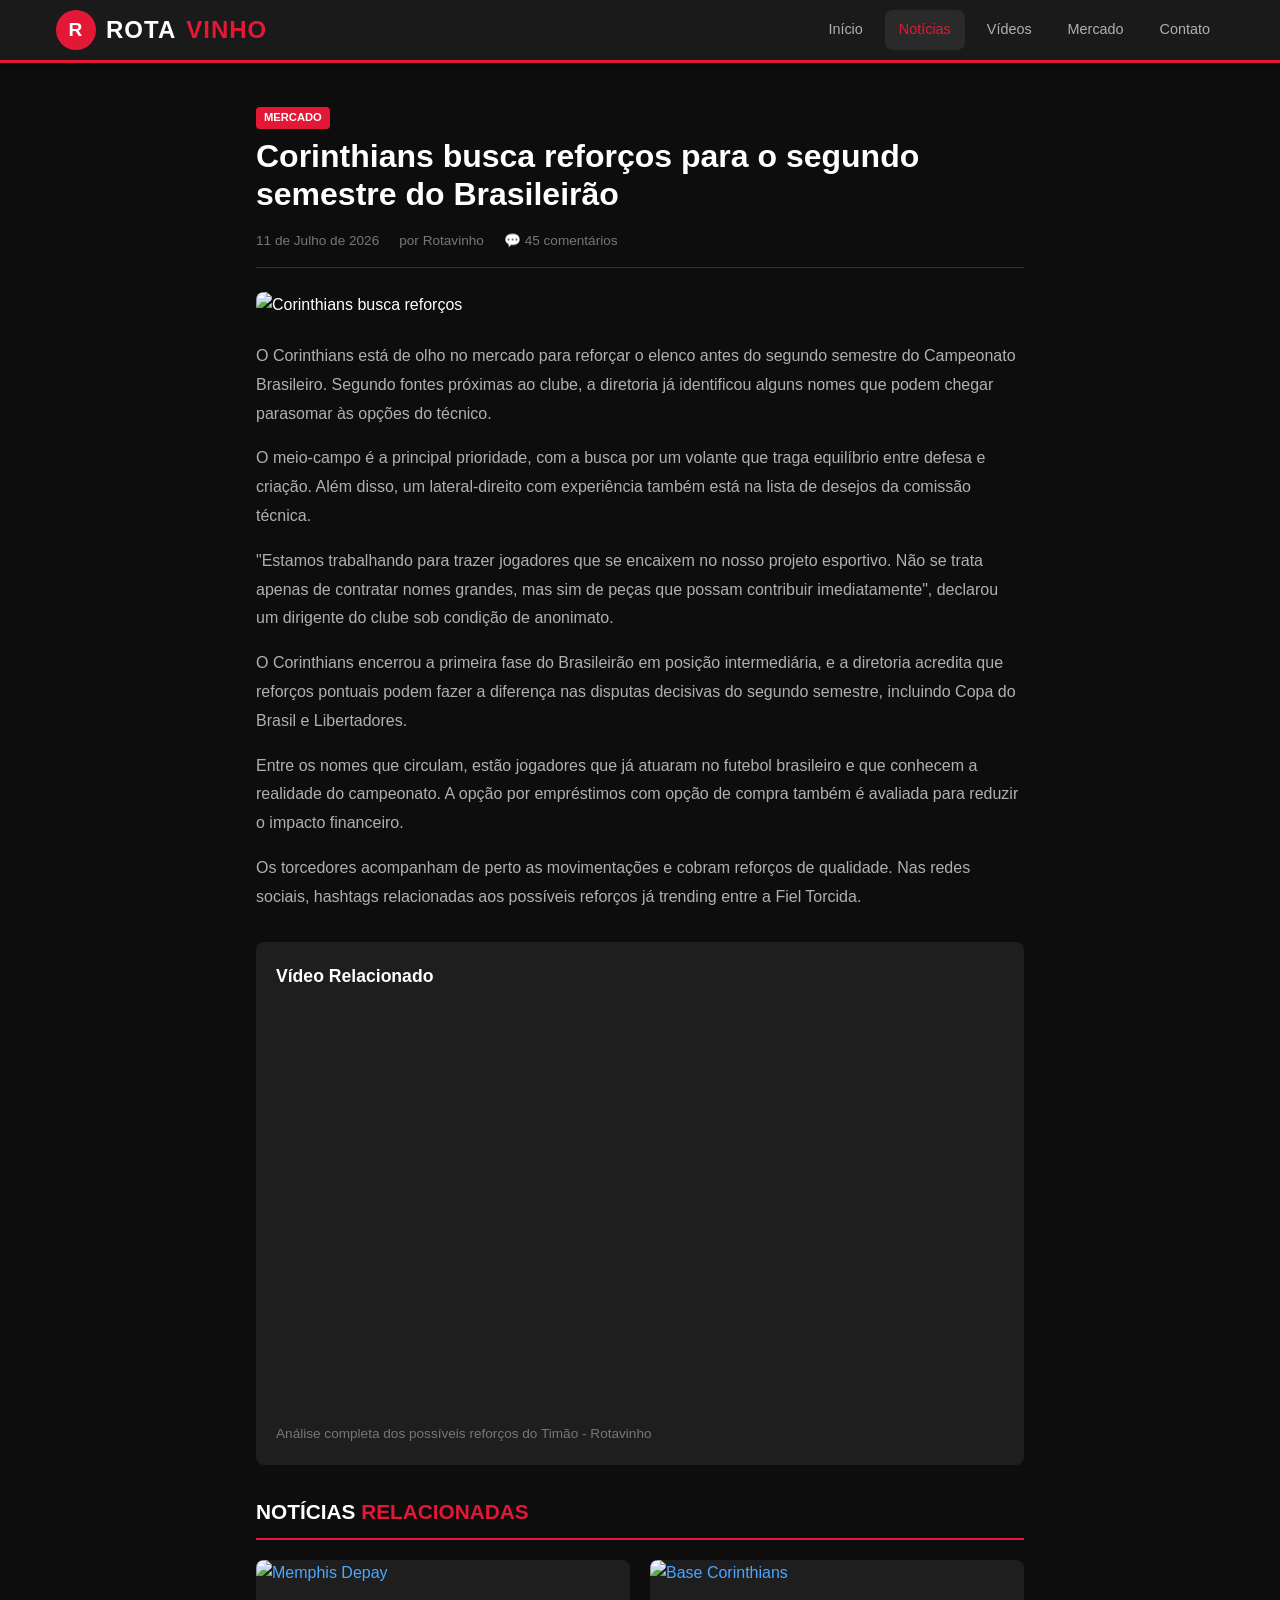
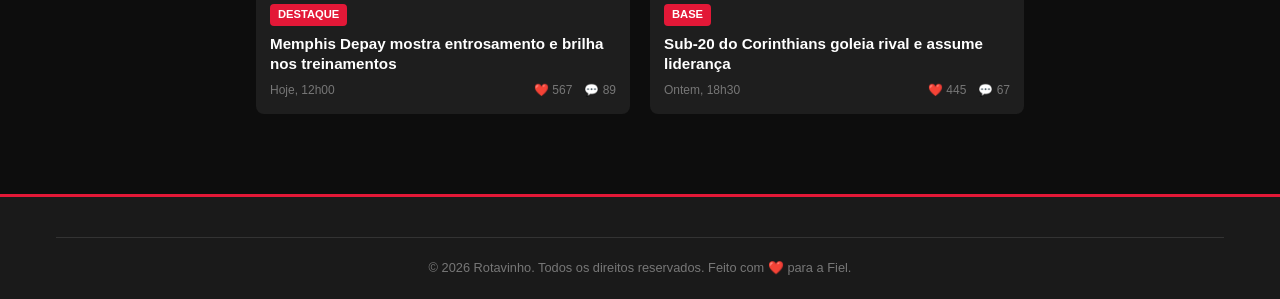
==== noticia.html @ fa078aca "Blog Rotavinho - noticias e videos do Corinthians" ====
<!DOCTYPE html>
<html lang="pt-BR">
<head>
    <meta charset="UTF-8">
    <meta name="viewport" content="width=device-width, initial-scale=1.0">
    <title>Corinthians busca reforços - Rotavinho</title>
    <link rel="stylesheet" href="css/style.css">
</head>
<body>

    <header class="header">
        <div class="container header-inner">
            <a href="index.html" class="logo">
                <div class="logo-icon">R</div>
                Rota<span>vinho</span>
            </a>

            <nav id="mainNav">
                <a href="index.html">Início</a>
                <a href="index.html#noticias" class="active">Notícias</a>
                <a href="videos.html">Vídeos</a>
                <a href="index.html#mercado">Mercado</a>
                <a href="index.html#contato">Contato</a>
            </nav>

            <button class="hamburger" id="menuToggle" aria-label="Menu">
                <span></span>
                <span></span>
                <span></span>
            </button>
        </div>
    </header>

    <article class="news-detail">
        <span class="news-card-tag">Mercado</span>
        <h1 class="news-detail-title">Corinthians busca reforços para o segundo semestre do Brasileirão</h1>

        <div class="news-detail-meta">
            <span>11 de Julho de 2026</span>
            <span>por Rotavinho</span>
            <span>💬 45 comentários</span>
        </div>

        <img src="https://placehold.co/800x400/1a1a1a/e31837?text=Corinthians+Reforcos" alt="Corinthians busca reforços" class="news-detail-img">

        <div class="news-detail-content">
            <p>O Corinthians está de olho no mercado para reforçar o elenco antes do segundo semestre do Campeonato Brasileiro. Segundo fontes próximas ao clube, a diretoria já identificou alguns nomes que podem chegar parasomar às opções do técnico.</p>

            <p>O meio-campo é a principal prioridade, com a busca por um volante que traga equilíbrio entre defesa e criação. Além disso, um lateral-direito com experiência também está na lista de desejos da comissão técnica.</p>

            <p>"Estamos trabalhando para trazer jogadores que se encaixem no nosso projeto esportivo. Não se trata apenas de contratar nomes grandes, mas sim de peças que possam contribuir imediatamente", declarou um dirigente do clube sob condição de anonimato.</p>

            <p>O Corinthians encerrou a primeira fase do Brasileirão em posição intermediária, e a diretoria acredita que reforços pontuais podem fazer a diferença nas disputas decisivas do segundo semestre, incluindo Copa do Brasil e Libertadores.</p>

            <p>Entre os nomes que circulam, estão jogadores que já atuaram no futebol brasileiro e que conhecem a realidade do campeonato. A opção por empréstimos com opção de compra também é avaliada para reduzir o impacto financeiro.</p>

            <p>Os torcedores acompanham de perto as movimentações e cobram reforços de qualidade. Nas redes sociais, hashtags relacionadas aos possíveis reforços já trending entre a Fiel Torcida.</p>
        </div>

        <div style="margin-top: 30px; padding: 20px; background: var(--bg-card); border-radius: var(--radius);">
            <h3 style="margin-bottom: 14px; font-size: 1.1rem;">Vídeo Relacionado</h3>
            <div class="video-embed-wrapper" style="position: relative; padding-bottom: 56.25%; height: 0; overflow: hidden; border-radius: 8px;">
                <iframe 
                    src="https://www.youtube.com/embed/dQw4w9WgXcQ" 
                    title="Vídeo Rotavinho" 
                    style="position: absolute; top: 0; left: 0; width: 100%; height: 100%; border: none;"
                    allow="accelerometer; autoplay; clipboard-write; encrypted-media; gyroscope; picture-in-picture" 
                    allowfullscreen>
                </iframe>
            </div>
            <p style="margin-top: 10px; font-size: 0.85rem; color: var(--text-muted);">Análise completa dos possíveis reforços do Timão - Rotavinho</p>
        </div>

        <div style="margin-top: 30px;">
            <div class="section-title">
                <h2>Notícias <span class="accent">Relacionadas</span></h2>
            </div>
            <div class="news-grid" style="grid-template-columns: repeat(2, 1fr);">
                <a href="noticia.html" class="news-card">
                    <img src="https://placehold.co/400x200/1a1a1a/e31837?text=Memphis" alt="Memphis Depay">
                    <div class="news-card-body">
                        <span class="news-card-tag">Destaque</span>
                        <h3 class="news-card-title">Memphis Depay mostra entrosamento e brilha nos treinamentos</h3>
                        <div class="news-card-meta">
                            <span>Hoje, 12h00</span>
                            <div class="news-card-stats">
                                <span>❤️ 567</span>
                                <span>💬 89</span>
                            </div>
                        </div>
                    </div>
                </a>

                <a href="noticia.html" class="news-card">
                    <img src="https://placehold.co/400x200/1a1a1a/e31837?text=Base" alt="Base Corinthians">
                    <div class="news-card-body">
                        <span class="news-card-tag">Base</span>
                        <h3 class="news-card-title">Sub-20 do Corinthians goleia rival e assume liderança</h3>
                        <div class="news-card-meta">
                            <span>Ontem, 18h30</span>
                            <div class="news-card-stats">
                                <span>❤️ 445</span>
                                <span>💬 67</span>
                            </div>
                        </div>
                    </div>
                </a>
            </div>
        </div>
    </article>

    <footer class="footer">
        <div class="container">
            <div class="footer-bottom">
                <p>&copy; 2026 Rotavinho. Todos os direitos reservados. Feito com ❤️ para a Fiel.</p>
            </div>
        </div>
    </footer>

    <script src="js/main.js"></script>
</body>
</html>
---- css/style.css ----
* {
    margin: 0;
    padding: 0;
    box-sizing: border-box;
}

:root {
    --bg-primary: #0d0d0d;
    --bg-secondary: #1a1a1a;
    --bg-card: #1e1e1e;
    --bg-hover: #2a2a2a;
    --text-primary: #ffffff;
    --text-secondary: #b0b0b0;
    --text-muted: #777777;
    --accent: #e31837;
    --accent-hover: #ff2a4a;
    --accent-dark: #a00f27;
    --border: #333333;
    --link: #4da6ff;
    --link-hover: #80c4ff;
    --shadow: 0 2px 8px rgba(0, 0, 0, 0.4);
    --radius: 8px;
    --max-width: 1200px;
    --header-height: 60px;
}

body {
    font-family: 'Segoe UI', Tahoma, Geneva, Verdana, sans-serif;
    background-color: var(--bg-primary);
    color: var(--text-primary);
    line-height: 1.6;
}

a {
    text-decoration: none;
    color: var(--link);
    transition: color 0.2s;
}

a:hover {
    color: var(--link-hover);
}

img {
    max-width: 100%;
    height: auto;
}

.container {
    max-width: var(--max-width);
    margin: 0 auto;
    padding: 0 16px;
}

/* ===== HEADER ===== */
.header {
    background-color: var(--bg-secondary);
    border-bottom: 3px solid var(--accent);
    position: sticky;
    top: 0;
    z-index: 1000;
    box-shadow: var(--shadow);
}

.header-inner {
    display: flex;
    align-items: center;
    justify-content: space-between;
    height: var(--header-height);
}

.logo {
    display: flex;
    align-items: center;
    gap: 10px;
    font-size: 1.5rem;
    font-weight: 800;
    color: var(--text-primary);
    text-transform: uppercase;
    letter-spacing: 1px;
}

.logo span {
    color: var(--accent);
}

.logo-icon {
    width: 40px;
    height: 40px;
    background: var(--accent);
    border-radius: 50%;
    display: flex;
    align-items: center;
    justify-content: center;
    font-size: 1.2rem;
    color: white;
    font-weight: bold;
}

nav {
    display: flex;
    gap: 8px;
}

nav a {
    color: var(--text-secondary);
    padding: 8px 14px;
    border-radius: var(--radius);
    font-size: 0.9rem;
    font-weight: 500;
    transition: all 0.2s;
}

nav a:hover, nav a.active {
    color: var(--text-primary);
    background-color: var(--bg-hover);
}

nav a.active {
    color: var(--accent);
}

.hamburger {
    display: none;
    flex-direction: column;
    cursor: pointer;
    gap: 5px;
    padding: 8px;
    background: none;
    border: none;
}

.hamburger span {
    width: 24px;
    height: 2px;
    background: var(--text-primary);
    transition: all 0.3s;
    border-radius: 2px;
}

/* ===== BREAKING NEWS TICKER ===== */
.ticker {
    background: var(--accent);
    padding: 8px 0;
    overflow: hidden;
}

.ticker-content {
    display: flex;
    animation: tickerScroll 30s linear infinite;
    white-space: nowrap;
}

.ticker-item {
    padding: 0 40px;
    color: white;
    font-weight: 600;
    font-size: 0.9rem;
}

.ticker-item::before {
    content: "● ";
}

@keyframes tickerScroll {
    0% { transform: translateX(0); }
    100% { transform: translateX(-50%); }
}

/* ===== HERO SECTION ===== */
.hero {
    padding: 40px 0;
}

.hero-grid {
    display: grid;
    grid-template-columns: 1.5fr 1fr;
    gap: 20px;
}

.hero-main {
    position: relative;
    border-radius: var(--radius);
    overflow: hidden;
    background: var(--bg-card);
    cursor: pointer;
}

.hero-main img {
    width: 100%;
    height: 400px;
    object-fit: cover;
    display: block;
}

.hero-main-overlay {
    position: absolute;
    bottom: 0;
    left: 0;
    right: 0;
    padding: 30px 20px 20px;
    background: linear-gradient(transparent, rgba(0,0,0,0.9));
}

.hero-main-tag {
    display: inline-block;
    background: var(--accent);
    color: white;
    padding: 3px 10px;
    border-radius: 4px;
    font-size: 0.75rem;
    font-weight: 700;
    text-transform: uppercase;
    margin-bottom: 8px;
}

.hero-main-title {
    font-size: 1.5rem;
    font-weight: 700;
    line-height: 1.3;
    color: white;
}

.hero-sidebar {
    display: flex;
    flex-direction: column;
    gap: 12px;
}

.hero-side-card {
    display: flex;
    gap: 12px;
    background: var(--bg-card);
    border-radius: var(--radius);
    overflow: hidden;
    cursor: pointer;
    transition: transform 0.2s;
}

.hero-side-card:hover {
    transform: translateX(4px);
}

.hero-side-card img {
    width: 120px;
    height: 90px;
    object-fit: cover;
    flex-shrink: 0;
}

.hero-side-card-content {
    padding: 10px 12px 10px 0;
    display: flex;
    flex-direction: column;
    justify-content: center;
}

.hero-side-card-tag {
    font-size: 0.7rem;
    color: var(--accent);
    font-weight: 700;
    text-transform: uppercase;
    margin-bottom: 4px;
}

.hero-side-card-title {
    font-size: 0.85rem;
    font-weight: 600;
    color: var(--text-primary);
    line-height: 1.3;
}

/* ===== SECTION TITLES ===== */
.section-title {
    display: flex;
    align-items: center;
    gap: 12px;
    margin-bottom: 20px;
    padding-bottom: 10px;
    border-bottom: 2px solid var(--accent);
}

.section-title h2 {
    font-size: 1.3rem;
    font-weight: 700;
    text-transform: uppercase;
}

.section-title .accent {
    color: var(--accent);
}

/* ===== NEWS GRID ===== */
.news-section {
    padding: 30px 0;
}

.news-grid {
    display: grid;
    grid-template-columns: repeat(3, 1fr);
    gap: 20px;
}

.news-card {
    background: var(--bg-card);
    border-radius: var(--radius);
    overflow: hidden;
    transition: transform 0.2s, box-shadow 0.2s;
    cursor: pointer;
}

.news-card:hover {
    transform: translateY(-4px);
    box-shadow: 0 8px 24px rgba(0, 0, 0, 0.5);
}

.news-card img {
    width: 100%;
    height: 180px;
    object-fit: cover;
}

.news-card-body {
    padding: 14px;
}

.news-card-tag {
    display: inline-block;
    background: var(--accent);
    color: white;
    padding: 2px 8px;
    border-radius: 4px;
    font-size: 0.7rem;
    font-weight: 700;
    text-transform: uppercase;
    margin-bottom: 8px;
}

.news-card-title {
    font-size: 0.95rem;
    font-weight: 700;
    margin-bottom: 8px;
    line-height: 1.3;
    color: var(--text-primary);
}

.news-card-excerpt {
    font-size: 0.8rem;
    color: var(--text-secondary);
    margin-bottom: 12px;
    line-height: 1.4;
}

.news-card-meta {
    display: flex;
    align-items: center;
    justify-content: space-between;
    font-size: 0.75rem;
    color: var(--text-muted);
}

.news-card-stats {
    display: flex;
    gap: 12px;
}

.news-card-stats span {
    display: flex;
    align-items: center;
    gap: 4px;
}

/* ===== LATEST NEWS SIDEBAR ===== */
.content-with-sidebar {
    display: grid;
    grid-template-columns: 1fr 350px;
    gap: 30px;
    padding: 30px 0;
}

.latest-news-list {
    display: flex;
    flex-direction: column;
    gap: 16px;
}

.latest-news-item {
    display: flex;
    gap: 14px;
    padding: 14px;
    background: var(--bg-card);
    border-radius: var(--radius);
    transition: transform 0.2s;
    cursor: pointer;
}

.latest-news-item:hover {
    transform: translateX(4px);
}

.latest-news-item img {
    width: 100px;
    height: 75px;
    object-fit: cover;
    border-radius: 6px;
    flex-shrink: 0;
}

.latest-news-item-content {
    flex: 1;
}

.latest-news-item-time {
    font-size: 0.7rem;
    color: var(--accent);
    font-weight: 600;
    margin-bottom: 4px;
}

.latest-news-item-title {
    font-size: 0.85rem;
    font-weight: 600;
    line-height: 1.3;
    color: var(--text-primary);
}

.latest-news-item-comments {
    font-size: 0.7rem;
    color: var(--text-muted);
    margin-top: 6px;
}

/* ===== SIDEBAR ===== */
.sidebar {
    display: flex;
    flex-direction: column;
    gap: 24px;
}

.sidebar-widget {
    background: var(--bg-card);
    border-radius: var(--radius);
    padding: 16px;
}

.sidebar-widget-title {
    font-size: 1rem;
    font-weight: 700;
    margin-bottom: 14px;
    padding-bottom: 8px;
    border-bottom: 2px solid var(--accent);
    text-transform: uppercase;
}

.popular-item {
    display: flex;
    gap: 10px;
    padding: 10px 0;
    border-bottom: 1px solid var(--border);
    cursor: pointer;
}

.popular-item:last-child {
    border-bottom: none;
}

.popular-item-number {
    font-size: 1.5rem;
    font-weight: 800;
    color: var(--accent);
    width: 30px;
    flex-shrink: 0;
}

.popular-item-text {
    font-size: 0.8rem;
    font-weight: 600;
    line-height: 1.3;
}

/* ===== VIDEOS SECTION ===== */
.videos-section {
    padding: 30px 0;
}

.videos-grid {
    display: grid;
    grid-template-columns: repeat(3, 1fr);
    gap: 20px;
}

.video-card {
    background: var(--bg-card);
    border-radius: var(--radius);
    overflow: hidden;
    cursor: pointer;
    transition: transform 0.2s;
}

.video-card:hover {
    transform: translateY(-4px);
}

.video-card-thumb {
    position: relative;
}

.video-card-thumb img {
    width: 100%;
    height: 180px;
    object-fit: cover;
}

.video-play-btn {
    position: absolute;
    top: 50%;
    left: 50%;
    transform: translate(-50%, -50%);
    width: 50px;
    height: 50px;
    background: rgba(227, 24, 55, 0.9);
    border-radius: 50%;
    display: flex;
    align-items: center;
    justify-content: center;
    transition: transform 0.2s;
}

.video-card:hover .video-play-btn {
    transform: translate(-50%, -50%) scale(1.1);
}

.video-play-btn::after {
    content: "";
    width: 0;
    height: 0;
    border-left: 16px solid white;
    border-top: 10px solid transparent;
    border-bottom: 10px solid transparent;
    margin-left: 3px;
}

.video-card-body {
    padding: 14px;
}

.video-card-title {
    font-size: 0.9rem;
    font-weight: 700;
    margin-bottom: 6px;
    color: var(--text-primary);
}

.video-card-views {
    font-size: 0.75rem;
    color: var(--text-muted);
}

/* ===== VIDEO EMBED SECTION ===== */
.video-embed-section {
    padding: 30px 0;
}

.video-embed-grid {
    display: grid;
    grid-template-columns: repeat(2, 1fr);
    gap: 24px;
}

.video-embed-card {
    background: var(--bg-card);
    border-radius: var(--radius);
    overflow: hidden;
}

.video-embed-wrapper {
    position: relative;
    padding-bottom: 56.25%;
    height: 0;
    overflow: hidden;
}

.video-embed-wrapper iframe {
    position: absolute;
    top: 0;
    left: 0;
    width: 100%;
    height: 100%;
    border: none;
}

.video-embed-info {
    padding: 14px;
}

.video-embed-title {
    font-size: 0.95rem;
    font-weight: 700;
    margin-bottom: 6px;
}

.video-embed-desc {
    font-size: 0.8rem;
    color: var(--text-secondary);
    line-height: 1.4;
}

/* ===== MATCHES WIDGET ===== */
.matches-widget {
    display: flex;
    flex-direction: column;
    gap: 12px;
}

.match-item {
    display: flex;
    align-items: center;
    justify-content: space-between;
    padding: 10px;
    background: var(--bg-hover);
    border-radius: 6px;
    font-size: 0.8rem;
}

.match-teams {
    display: flex;
    align-items: center;
    gap: 8px;
    font-weight: 600;
}

.match-vs {
    color: var(--text-muted);
    font-size: 0.7rem;
}

.match-info {
    text-align: right;
    font-size: 0.7rem;
    color: var(--text-muted);
}

/* ===== FOOTER ===== */
.footer {
    background: var(--bg-secondary);
    border-top: 3px solid var(--accent);
    padding: 40px 0 20px;
    margin-top: 40px;
}

.footer-grid {
    display: grid;
    grid-template-columns: repeat(4, 1fr);
    gap: 30px;
    margin-bottom: 30px;
}

.footer-col-title {
    font-size: 0.95rem;
    font-weight: 700;
    margin-bottom: 14px;
    text-transform: uppercase;
    color: var(--accent);
}

.footer-links {
    list-style: none;
    display: flex;
    flex-direction: column;
    gap: 8px;
}

.footer-links a {
    color: var(--text-secondary);
    font-size: 0.85rem;
}

.footer-links a:hover {
    color: var(--text-primary);
}

.footer-social {
    display: flex;
    gap: 12px;
    margin-top: 10px;
}

.footer-social a {
    width: 36px;
    height: 36px;
    background: var(--bg-hover);
    border-radius: 50%;
    display: flex;
    align-items: center;
    justify-content: center;
    color: var(--text-secondary);
    font-size: 0.85rem;
    transition: all 0.2s;
}

.footer-social a:hover {
    background: var(--accent);
    color: white;
}

.footer-bottom {
    text-align: center;
    padding-top: 20px;
    border-top: 1px solid var(--border);
    font-size: 0.8rem;
    color: var(--text-muted);
}

/* ===== NEWS DETAIL PAGE ===== */
.news-detail {
    max-width: 800px;
    margin: 0 auto;
    padding: 40px 16px;
}

.news-detail-tag {
    display: inline-block;
    background: var(--accent);
    color: white;
    padding: 4px 12px;
    border-radius: 4px;
    font-size: 0.75rem;
    font-weight: 700;
    text-transform: uppercase;
    margin-bottom: 12px;
}

.news-detail-title {
    font-size: 2rem;
    font-weight: 800;
    margin-bottom: 16px;
    line-height: 1.2;
}

.news-detail-meta {
    display: flex;
    gap: 20px;
    font-size: 0.85rem;
    color: var(--text-muted);
    margin-bottom: 24px;
    padding-bottom: 16px;
    border-bottom: 1px solid var(--border);
}

.news-detail-img {
    width: 100%;
    border-radius: var(--radius);
    margin-bottom: 24px;
}

.news-detail-content {
    font-size: 1rem;
    line-height: 1.8;
    color: var(--text-secondary);
}

.news-detail-content p {
    margin-bottom: 16px;
}

/* ===== RESPONSIVE ===== */
@media (max-width: 1024px) {
    .hero-grid {
        grid-template-columns: 1fr;
    }

    .content-with-sidebar {
        grid-template-columns: 1fr;
    }

    .news-grid {
        grid-template-columns: repeat(2, 1fr);
    }

    .videos-grid {
        grid-template-columns: repeat(2, 1fr);
    }

    .footer-grid {
        grid-template-columns: repeat(2, 1fr);
    }
}

@media (max-width: 768px) {
    nav {
        display: none;
        position: absolute;
        top: var(--header-height);
        left: 0;
        right: 0;
        background: var(--bg-secondary);
        flex-direction: column;
        padding: 16px;
        border-top: 1px solid var(--border);
        box-shadow: var(--shadow);
    }

    nav.active {
        display: flex;
    }

    .hamburger {
        display: flex;
    }

    .hero-main img {
        height: 250px;
    }

    .hero-main-title {
        font-size: 1.2rem;
    }

    .news-grid {
        grid-template-columns: 1fr;
    }

    .videos-grid {
        grid-template-columns: 1fr;
    }

    .video-embed-grid {
        grid-template-columns: 1fr;
    }

    .footer-grid {
        grid-template-columns: 1fr;
    }

    .news-detail-title {
        font-size: 1.5rem;
    }
}

@media (max-width: 480px) {
    .hero-sidebar {
        display: none;
    }

    .latest-news-item {
        flex-direction: column;
    }

    .latest-news-item img {
        width: 100%;
        height: 150px;
    }
}
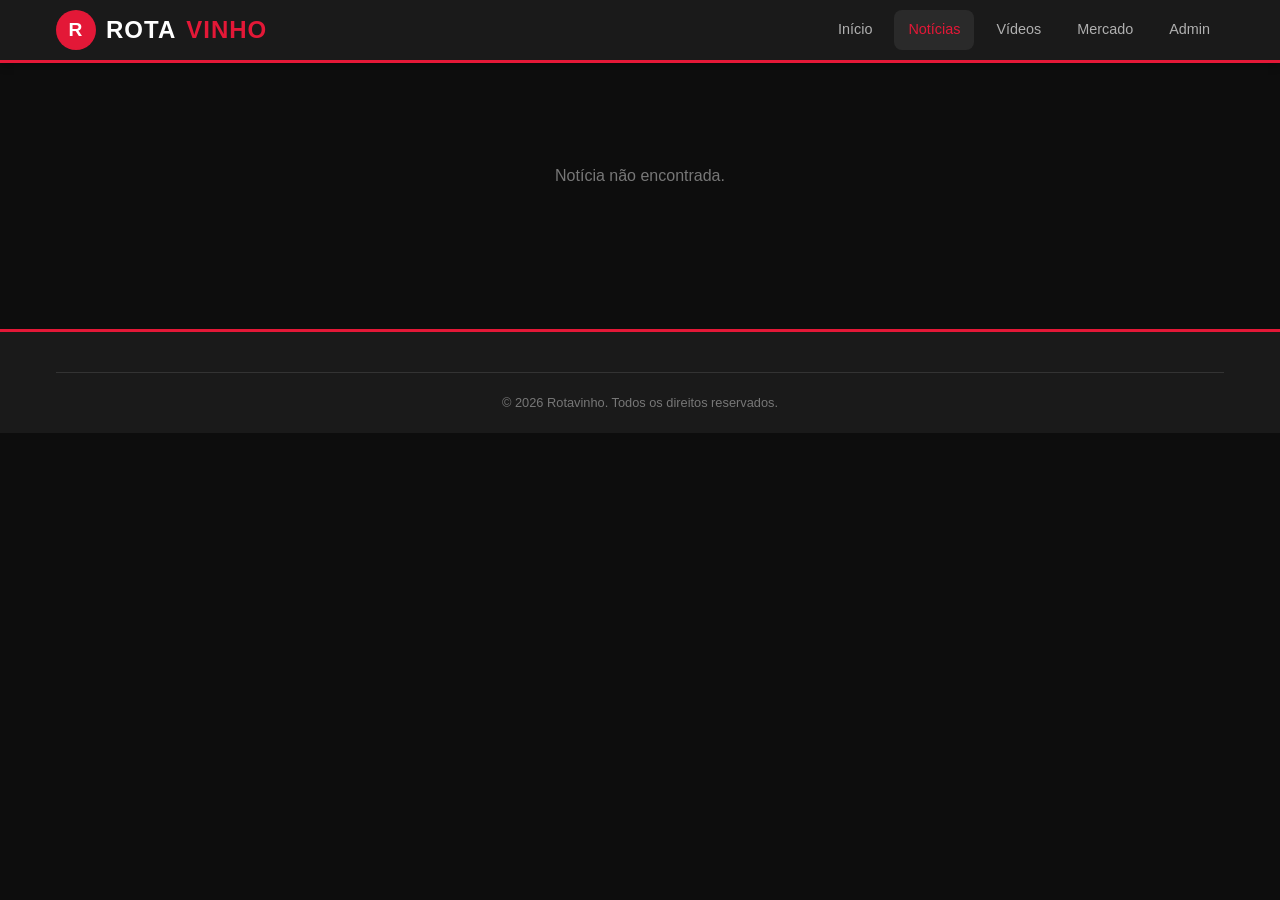
==== commit 487e78d4: "Adicionado painel admin e sistema de dados dinamicos" ====
--- a/noticia.html
+++ b/noticia.html
@@ -3,7 +3,7 @@
 <head>
     <meta charset="UTF-8">
     <meta name="viewport" content="width=device-width, initial-scale=1.0">
-    <title>Corinthians busca reforços - Rotavinho</title>
+    <title>Notícia - Rotavinho</title>
     <link rel="stylesheet" href="css/style.css">
 </head>
 <body>
@@ -14,109 +14,95 @@
                 <div class="logo-icon">R</div>
                 Rota<span>vinho</span>
             </a>
-
             <nav id="mainNav">
                 <a href="index.html">Início</a>
                 <a href="index.html#noticias" class="active">Notícias</a>
                 <a href="videos.html">Vídeos</a>
                 <a href="index.html#mercado">Mercado</a>
-                <a href="index.html#contato">Contato</a>
+                <a href="admin.html">Admin</a>
             </nav>
-
             <button class="hamburger" id="menuToggle" aria-label="Menu">
-                <span></span>
-                <span></span>
-                <span></span>
+                <span></span><span></span><span></span>
             </button>
         </div>
     </header>
 
-    <article class="news-detail">
-        <span class="news-card-tag">Mercado</span>
-        <h1 class="news-detail-title">Corinthians busca reforços para o segundo semestre do Brasileirão</h1>
-
-        <div class="news-detail-meta">
-            <span>11 de Julho de 2026</span>
-            <span>por Rotavinho</span>
-            <span>💬 45 comentários</span>
-        </div>
-
-        <img src="https://placehold.co/800x400/1a1a1a/e31837?text=Corinthians+Reforcos" alt="Corinthians busca reforços" class="news-detail-img">
-
-        <div class="news-detail-content">
-            <p>O Corinthians está de olho no mercado para reforçar o elenco antes do segundo semestre do Campeonato Brasileiro. Segundo fontes próximas ao clube, a diretoria já identificou alguns nomes que podem chegar parasomar às opções do técnico.</p>
-
-            <p>O meio-campo é a principal prioridade, com a busca por um volante que traga equilíbrio entre defesa e criação. Além disso, um lateral-direito com experiência também está na lista de desejos da comissão técnica.</p>
-
-            <p>"Estamos trabalhando para trazer jogadores que se encaixem no nosso projeto esportivo. Não se trata apenas de contratar nomes grandes, mas sim de peças que possam contribuir imediatamente", declarou um dirigente do clube sob condição de anonimato.</p>
-
-            <p>O Corinthians encerrou a primeira fase do Brasileirão em posição intermediária, e a diretoria acredita que reforços pontuais podem fazer a diferença nas disputas decisivas do segundo semestre, incluindo Copa do Brasil e Libertadores.</p>
-
-            <p>Entre os nomes que circulam, estão jogadores que já atuaram no futebol brasileiro e que conhecem a realidade do campeonato. A opção por empréstimos com opção de compra também é avaliada para reduzir o impacto financeiro.</p>
-
-            <p>Os torcedores acompanham de perto as movimentações e cobram reforços de qualidade. Nas redes sociais, hashtags relacionadas aos possíveis reforços já trending entre a Fiel Torcida.</p>
-        </div>
-
-        <div style="margin-top: 30px; padding: 20px; background: var(--bg-card); border-radius: var(--radius);">
-            <h3 style="margin-bottom: 14px; font-size: 1.1rem;">Vídeo Relacionado</h3>
-            <div class="video-embed-wrapper" style="position: relative; padding-bottom: 56.25%; height: 0; overflow: hidden; border-radius: 8px;">
-                <iframe 
-                    src="https://www.youtube.com/embed/dQw4w9WgXcQ" 
-                    title="Vídeo Rotavinho" 
-                    style="position: absolute; top: 0; left: 0; width: 100%; height: 100%; border: none;"
-                    allow="accelerometer; autoplay; clipboard-write; encrypted-media; gyroscope; picture-in-picture" 
-                    allowfullscreen>
-                </iframe>
-            </div>
-            <p style="margin-top: 10px; font-size: 0.85rem; color: var(--text-muted);">Análise completa dos possíveis reforços do Timão - Rotavinho</p>
-        </div>
-
-        <div style="margin-top: 30px;">
-            <div class="section-title">
-                <h2>Notícias <span class="accent">Relacionadas</span></h2>
-            </div>
-            <div class="news-grid" style="grid-template-columns: repeat(2, 1fr);">
-                <a href="noticia.html" class="news-card">
-                    <img src="https://placehold.co/400x200/1a1a1a/e31837?text=Memphis" alt="Memphis Depay">
-                    <div class="news-card-body">
-                        <span class="news-card-tag">Destaque</span>
-                        <h3 class="news-card-title">Memphis Depay mostra entrosamento e brilha nos treinamentos</h3>
-                        <div class="news-card-meta">
-                            <span>Hoje, 12h00</span>
-                            <div class="news-card-stats">
-                                <span>❤️ 567</span>
-                                <span>💬 89</span>
-                            </div>
-                        </div>
-                    </div>
-                </a>
-
-                <a href="noticia.html" class="news-card">
-                    <img src="https://placehold.co/400x200/1a1a1a/e31837?text=Base" alt="Base Corinthians">
-                    <div class="news-card-body">
-                        <span class="news-card-tag">Base</span>
-                        <h3 class="news-card-title">Sub-20 do Corinthians goleia rival e assume liderança</h3>
-                        <div class="news-card-meta">
-                            <span>Ontem, 18h30</span>
-                            <div class="news-card-stats">
-                                <span>❤️ 445</span>
-                                <span>💬 67</span>
-                            </div>
-                        </div>
-                    </div>
-                </a>
-            </div>
-        </div>
+    <article class="news-detail" id="news-detail">
+        <div style="text-align:center; padding: 60px; color: #777;">Carregando notícia...</div>
     </article>
 
     <footer class="footer">
         <div class="container">
             <div class="footer-bottom">
-                <p>&copy; 2026 Rotavinho. Todos os direitos reservados. Feito com ❤️ para a Fiel.</p>
+                <p>&copy; 2026 Rotavinho. Todos os direitos reservados.</p>
             </div>
         </div>
     </footer>
 
     <script src="js/main.js"></script>
+    <script>
+        async function carregarNoticia() {
+            const params = new URLSearchParams(window.location.search);
+            const id = parseInt(params.get('id'));
+
+            let dados;
+            try {
+                const resp = await fetch('data.json');
+                dados = await resp.json();
+            } catch(e) {
+                document.getElementById('news-detail').innerHTML = '<div style="text-align:center;padding:60px;color:#e31837;">Erro ao carregar dados.</div>';
+                return;
+            }
+
+            const noticia = dados.ultimasNoticias.find(n => n.id === id);
+            if (!noticia) {
+                document.getElementById('news-detail').innerHTML = '<div style="text-align:center;padding:60px;color:#777;">Notícia não encontrada.</div>';
+                return;
+            }
+
+            document.title = noticia.titulo + ' - Rotavinho';
+
+            const relacionadas = dados.ultimasNoticias.filter(n => n.id !== id).slice(0, 2);
+
+            document.getElementById('news-detail').innerHTML = `
+                <span class="news-card-tag">${noticia.tag}</span>
+                <h1 class="news-detail-title">${noticia.titulo}</h1>
+                <div class="news-detail-meta">
+                    <span>${noticia.data}</span>
+                    <span>por Rotavinho</span>
+                    <span>💬 ${noticia.comentarios} comentários</span>
+                </div>
+                <img src="${noticia.imagem}" alt="${noticia.titulo}" class="news-detail-img">
+                <div class="news-detail-content">
+                    <p>${noticia.resumo || 'Notícia em atualização...'}</p>
+                </div>
+                <div style="margin-top: 30px;">
+                    <div class="section-title">
+                        <h2>Notícias <span class="accent">Relacionadas</span></h2>
+                    </div>
+                    <div class="news-grid" style="grid-template-columns: repeat(2, 1fr);">
+                        ${relacionadas.map(r => `
+                            <a href="noticia.html?id=${r.id}" class="news-card">
+                                <img src="${r.imagem}" alt="${r.titulo}">
+                                <div class="news-card-body">
+                                    <span class="news-card-tag">${r.tag}</span>
+                                    <h3 class="news-card-title">${r.titulo}</h3>
+                                    <div class="news-card-meta">
+                                        <span>${r.data}</span>
+                                        <div class="news-card-stats">
+                                            <span>❤️ ${r.curtidas}</span>
+                                            <span>💬 ${r.comentarios}</span>
+                                        </div>
+                                    </div>
+                                </div>
+                            </a>
+                        `).join('')}
+                    </div>
+                </div>
+            `;
+        }
+
+        carregarNoticia();
+    </script>
 </body>
 </html>
